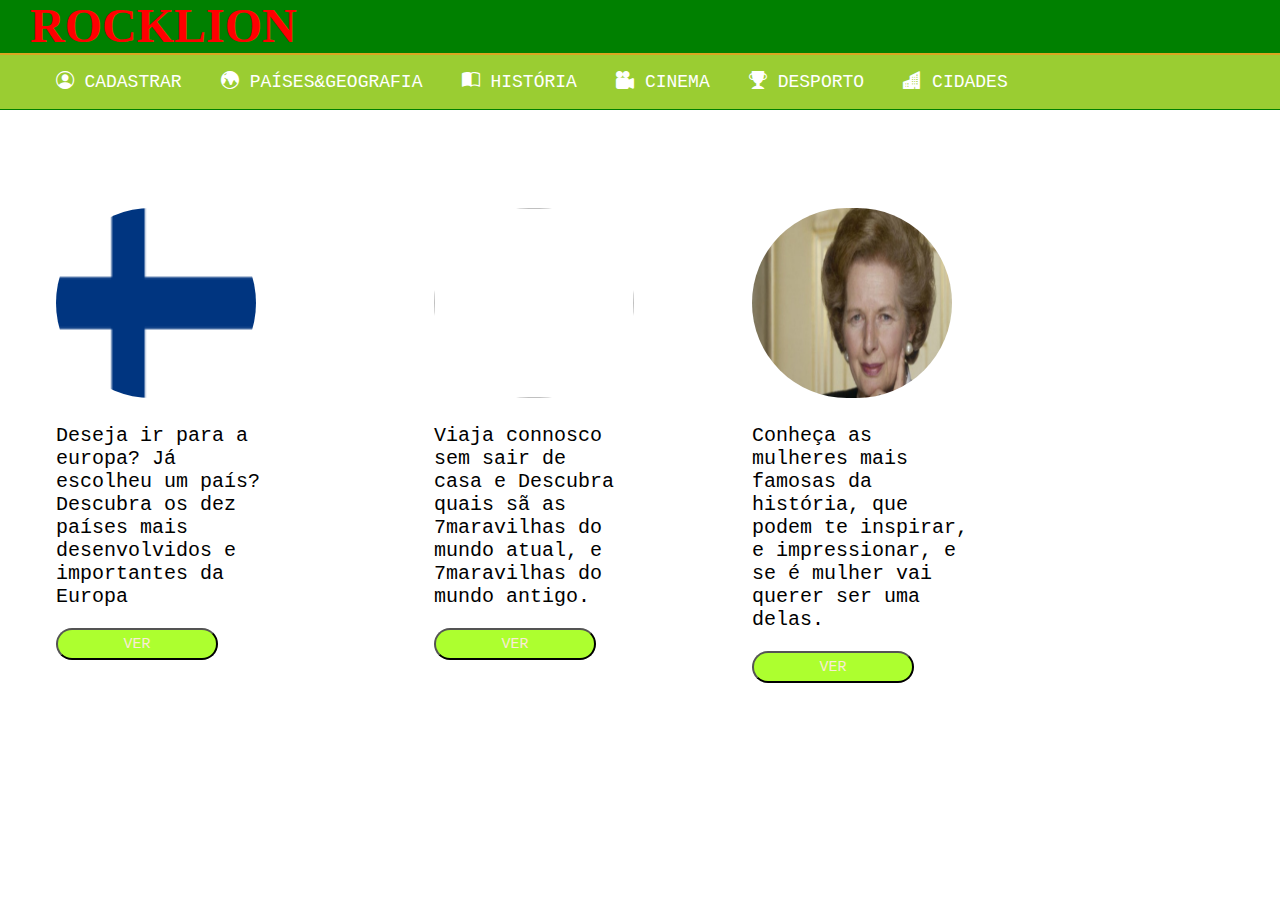
==== index.html @ 8bacd8ea "Add files via upload" ====
<!DOCTYPE html>
<html lang="en">
<head>
    <meta charset="UTF-8">
    <meta name="viewport" content="width=device-width, initial-scale=3.0">    
    <link rel="stylesheet" href="https://cdn.jsdelivr.net/npm/bootstrap-icons@1.11.3/font/bootstrap-icons.min.css">
    <link rel="stylesheet" href="css/style2.css">
<title>Rocklion</title>
</head>
<body>
    <div class="lobo">
        <h1>ROCKLION</h1>
    </div>
        <nav class="lateral">
       <ul>
                <li class="menu"><a href="../Teste/second html/index25.html">
                    <span><i class="bi bi-person-circle"></i></span>
                    <span id="link">Cadastrar</span>
                </a></li>
                
                <li class="menu"><a href="Países/index.html">
                    <span><i class="bi bi-globe-central-south-asia"></i></span>
                    <span id="link">Países&Geografia</span>
                </a></li>
                
                <li class="menu"><a href="História/index.html">
                    <span><i class="bi bi-book-half"></i></span>
                    <span id="link">História</span>
                </a></li>
                
                <li class="menu"><a href="cinema/index1.html">
                    <span><i class="bi bi-camera-reels-fill"></i></span>
                    <span id="link">Cinema</span>
                </a></li>
                
                <li class="menu"><a href="second html/Cinema e desporto/index2.html">
                    <span><i class="bi bi-trophy-fill"></i></span>
                    <span id="link">Desporto</span>
                </a></li>
                <li class="menu"><a href="cidades/index (2).html">
                <span><i class="bi bi-buildings-fill"></i></span>
                    <span id="link">cidades</span>
                </a></li>
                
            </ul>
        </nav>
 <nav id="origem">       
         <div id="flutuante">
            <img src="./Países/img/bandeiras/Fin.png" alt="">
         <span><p> 
            Deseja ir para a europa? Já escolheu um país?
            Descubra os dez países mais desenvolvidos e importantes da Europa
         </p></span>
         <a href="Países/index.html"><input type="button" value="Ver"></a>
         </div>
          <br>

         <div class="flutuante">
            <span>
                <img src="Países/img/Screenshot_20231031-174927.png" alt="">
                <span><p>
                    Viaja connosco sem sair de casa e Descubra quais sã as 7maravilhas do mundo atual, 
                    e  7maravilhas do mundo antigo. 
                </p></span>
            <a href="Países/index.html"><input type="button" value="Ver"></a>
            </span>
         </div>
         <div id="flutuante2">
              
                <img src="história/im/Captura de Tela (32).png" alt="">
                <span><p>
                    Conheça as mulheres mais famosas da história, que
                    podem te inspirar, e impressionar, e se é mulher vai querer  ser uma delas.
                </p>
            </span>
          <a href="história/index.html"><input type="button" value="Ver"></a>
         </div>
        </nav>
</body>
</html>
---- css/style2.css ----
h1{
    margin-top: -10px; margin-left: -10px; margin-right: -20px; padding-left: 2rem;
    font-size: 48px; font-family: 'Showcard Gothic'; color: red;
    background-color: green; border-bottom: 2px solid goldenrod;
}
ul>li{
display: inline-table; padding-inline: 1.1rem; margin-top: -28px;
font-size: 18px; font-family: monospace; text-transform: uppercase;

}
.lateral{
 margin-top: -32px; margin-left: -10px; margin-right: -20px;  padding-top: 1.6px; padding-bottom: 1.6px;
background-color: yellowgreen; border-bottom: 1px solid green;
}
a{
    text-decoration: none;
    color: #fff;
}
a:hover{
    color: red;
}
img{
    margin-top: 6.1rem; 
    height: 190px;
    width: 200px;
    border-radius: 180px;
}
#origem{
 font-family: monospace; font-size: x-large;
 display: flex;
}
#flutuante{
    height: 100px; width: 218px;
    margin-left: 3rem; 
}
.flutuante{
    height: 100px; width: 190px;
   margin-left: 10rem;
}
input{
    padding-top: 0.4rem;padding-bottom: 0.3rem; padding-left: 4.1rem; padding-right: 4.1rem;
    font-size: 15px; font-family: monospace; text-transform: uppercase; color: antiquewhite;
    background-color: greenyellow; border-radius: 18px;
    cursor: pointer;
}
#flutuante2{
    height: 100px; width: 218px;
    margin-left: 8rem; 
}   
input:hover{
    background-color: blue;
}
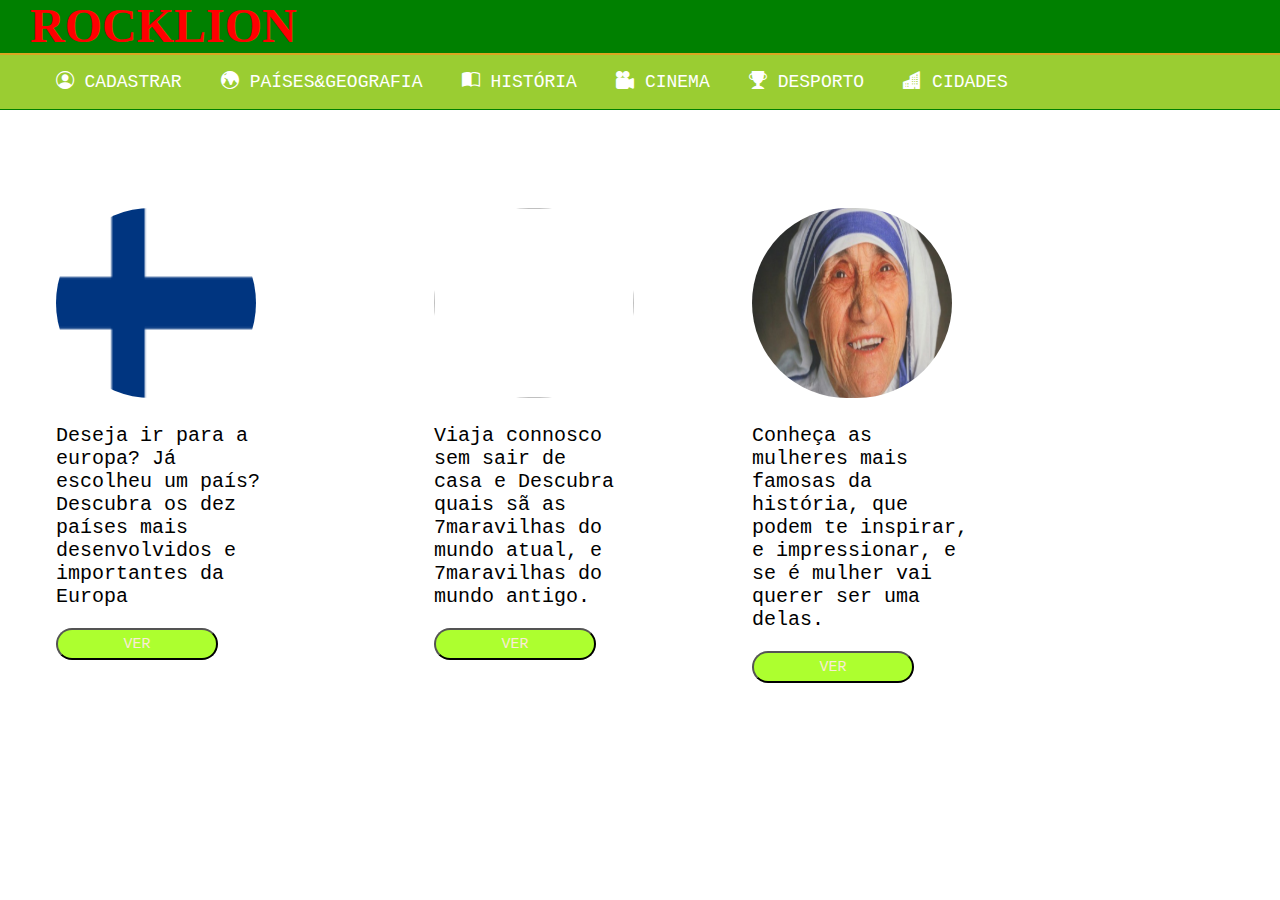
==== commit 5cfdee96: "Update index.html" ====
--- a/index.html
+++ b/index.html
@@ -67,7 +67,7 @@
          </div>
          <div id="flutuante2">
               
-                <img src="história/im/Captura de Tela (32).png" alt="">
+                <img src="história/im/Captura de Tela (30).png" alt="">
                 <span><p>
                     Conheça as mulheres mais famosas da história, que
                     podem te inspirar, e impressionar, e se é mulher vai querer  ser uma delas.
@@ -77,4 +77,4 @@
          </div>
         </nav>
 </body>
-</html>+</html>
